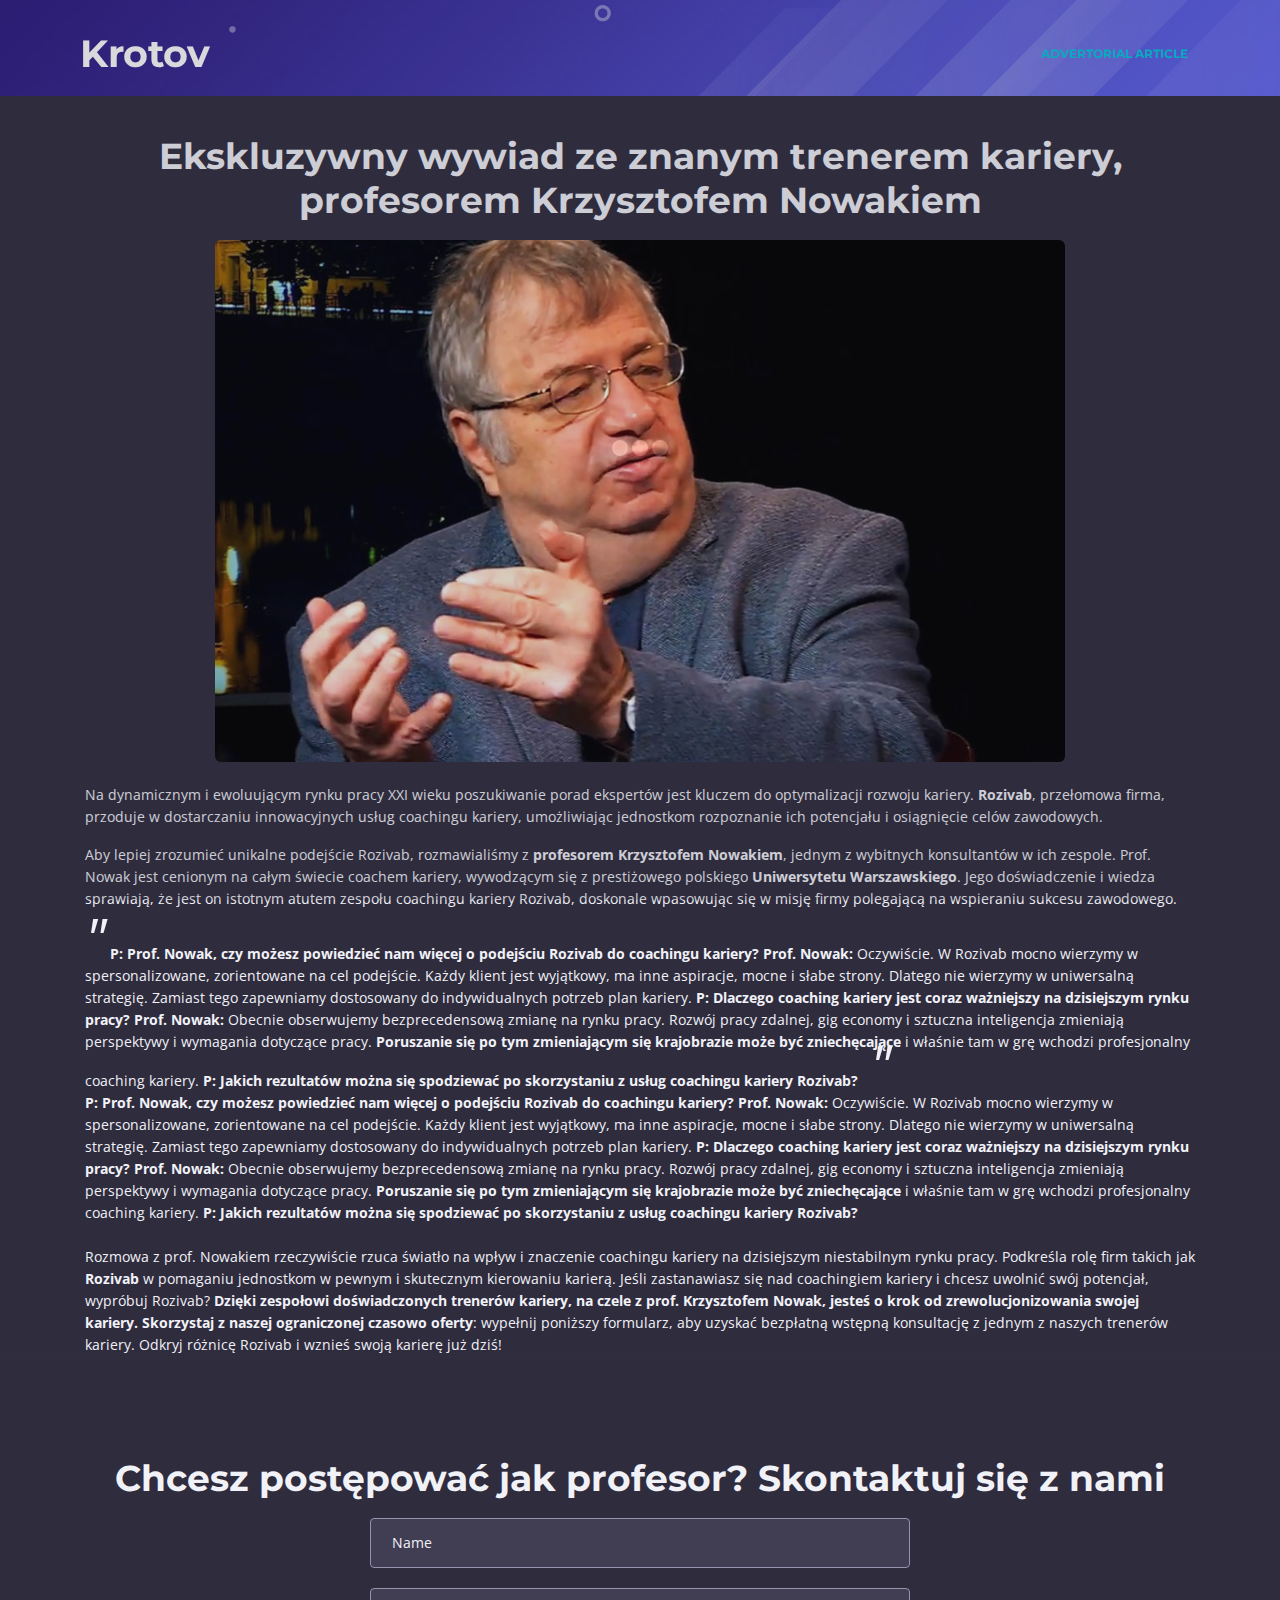
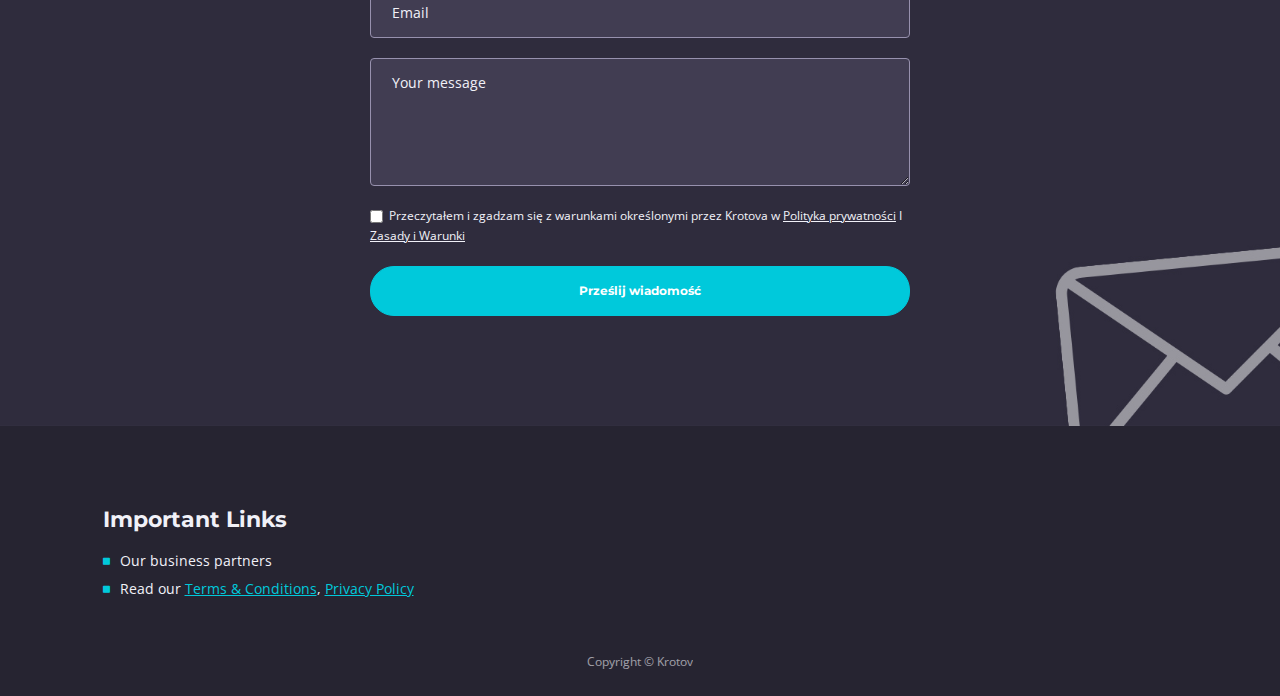
==== krotov/index.html @ e9b11d16 "Add files via upload" ====
<!DOCTYPE html>
<html lang="en">
<head>
    <meta charset="utf-8">
    <meta name="viewport" content="width=device-width, initial-scale=1, shrink-to-fit=no">
    
    <!-- SEO Meta Tags -->
    <meta name="description" content="Free mobile app HTML landing page template to help you build a great online presence for your app which will convert visitors into users">
    <meta name="author" content="Inovatik">

    <!-- OG Meta Tags to improve the way the post looks when you share the page on LinkedIn, Facebook, Google+ -->
	<meta property="og:site_name" content="" /> <!-- website name -->
	<meta property="og:site" content="" /> <!-- website link -->
	<meta property="og:title" content=""/> <!-- title shown in the actual shared post -->
	<meta property="og:description" content="" /> <!-- description shown in the actual shared post -->
	<meta property="og:image" content="" /> <!-- image link, make sure it's jpg -->
	<meta property="og:url" content="" /> <!-- where do you want your post to link to -->
	<meta property="og:type" content="article" />

    <!-- Website Title -->
    <title>Krotov</title>
    
    <!-- Styles -->
    <link href="https://fonts.googleapis.com/css?family=Montserrat:400,600,700" rel="stylesheet">
    <link href="https://fonts.googleapis.com/css?family=Open+Sans:400,400i,700,700i" rel="stylesheet">
    <link href="css/bootstrap.css" rel="stylesheet">
    <link href="css/fontawesome-all.css" rel="stylesheet">
    <link href="css/swiper.css" rel="stylesheet">
	<link href="css/magnific-popup.css" rel="stylesheet">
	<link href="css/styles.css" rel="stylesheet">
	
	<!-- Favicon  -->
    <link rel="icon" href="images/favicon.png">
</head>
<body data-spy="scroll" data-target=".fixed-top">
    
    <!-- Preloader -->
	<div class="spinner-wrapper">
        <div class="spinner">
            <div class="bounce1"></div>
            <div class="bounce2"></div>
            <div class="bounce3"></div>
        </div>
    </div>
    <!-- end of preloader -->
    

    <!-- Navbar -->
    <nav class="navbar navbar-expand-md navbar-dark navbar-custom fixed-top">
        <!-- Text Logo - Use this if you don't have a graphic logo -->
        <a class="navbar-brand logo-text page-scroll" href="index.html">Krotov</a> 

        <!-- Image Logo -->
       
        <!-- Mobile Menu Toggle Button -->
        <button class="navbar-toggler" type="button" data-toggle="collapse" data-target="#navbarsExampleDefault" aria-controls="navbarsExampleDefault" aria-expanded="false" aria-label="Toggle navigation">
            <span class="navbar-toggler-awesome fas fa-bars"></span>
            <span class="navbar-toggler-awesome fas fa-times"></span>
        </button>
        <!-- end of mobile menu toggle button -->

        <div class="collapse navbar-collapse" id="navbarsExampleDefault">
            <ul class="navbar-nav ml-auto">
                <li class="nav-item">
                    <a class="nav-link page-scroll" href="#header">ADVERTORIAL ARTICLE <span class="sr-only"></span></a>
                </li>
            </ul>
        </div>
    </nav> <!-- end of navbar -->
    <!-- end of navbar -->


    <!-- Header -->
    <header id="header" class="header">
        <div class="header-content">
             <!-- end of container -->
        </div> <!-- end of header-content -->
    </header> <!-- end of header -->



    <!-- Video -->
    <div id="preview" class="basic-1">
        <div class="container">
            <div class="row">
                <div class="col-lg-12">
                    <h2>Ekskluzywny wywiad ze znanym trenerem kariery, profesorem Krzysztofem Nowakiem</h2>
                    <div class="image-container">
                        <img class="img-fluid" src="images/2espanaenvivo-1024x628.jpg" alt="alternative">
                    </div>
                    <br>
                    <p>Na dynamicznym i ewoluującym rynku pracy XXI wieku poszukiwanie porad ekspertów jest kluczem do optymalizacji rozwoju kariery. <strong>Rozivab</strong>, przełomowa firma, przoduje w dostarczaniu innowacyjnych usług coachingu kariery, umożliwiając jednostkom rozpoznanie ich potencjału i osiągnięcie celów zawodowych.</p>

                    <p>Aby lepiej zrozumieć unikalne podejście Rozivab, rozmawialiśmy z <strong>profesorem Krzysztofem Nowakiem</strong>, jednym z wybitnych konsultantów w ich zespole. Prof. Nowak jest cenionym na całym świecie coachem kariery, wywodzącym się z prestiżowego polskiego <strong>Uniwersytetu Warszawskiego</strong>. Jego doświadczenie i wiedza sprawiają, że jest on istotnym atutem zespołu coachingu kariery Rozivab, doskonale wpasowując się w misję firmy polegającą na wspieraniu sukcesu zawodowego.</p>

                    <em style="font-size: 3.5rem;">"</em>

<strong>P: Prof. Nowak, czy możesz powiedzieć nam więcej o podejściu Rozivab do coachingu kariery?</strong>

<strong>Prof. Nowak:</strong> Oczywiście. W Rozivab mocno wierzymy w spersonalizowane, zorientowane na cel podejście. Każdy klient jest wyjątkowy, ma inne aspiracje, mocne i słabe strony. Dlatego nie wierzymy w uniwersalną strategię. Zamiast tego zapewniamy dostosowany do indywidualnych potrzeb plan kariery.

<strong>P: Dlaczego coaching kariery jest coraz ważniejszy na dzisiejszym rynku pracy?</strong>

<strong>Prof. Nowak:</strong> Obecnie obserwujemy bezprecedensową zmianę na rynku pracy. Rozwój pracy zdalnej, gig economy i sztuczna inteligencja zmieniają perspektywy i wymagania dotyczące pracy. <strong>Poruszanie się po tym zmieniającym się krajobrazie może być zniechęcające</strong> i właśnie tam w grę wchodzi profesjonalny coaching kariery.

<strong>P: Jakich rezultatów można się spodziewać po skorzystaniu z usług coachingu kariery Rozivab?</strong>

<strong> </strong>

<em style="font-size: 3.5rem;">"</em>
<br>

<strong>P: Prof. Nowak, czy możesz powiedzieć nam więcej o podejściu Rozivab do coachingu kariery?</strong>

<strong>Prof. Nowak:</strong> Oczywiście. W Rozivab mocno wierzymy w spersonalizowane, zorientowane na cel podejście. Każdy klient jest wyjątkowy, ma inne aspiracje, mocne i słabe strony. Dlatego nie wierzymy w uniwersalną strategię. Zamiast tego zapewniamy dostosowany do indywidualnych potrzeb plan kariery.

<strong>P: Dlaczego coaching kariery jest coraz ważniejszy na dzisiejszym rynku pracy?</strong>

<strong>Prof. Nowak:</strong> Obecnie obserwujemy bezprecedensową zmianę na rynku pracy. Rozwój pracy zdalnej, gig economy i sztuczna inteligencja zmieniają perspektywy i wymagania dotyczące pracy. <strong>Poruszanie się po tym zmieniającym się krajobrazie może być zniechęcające</strong> i właśnie tam w grę wchodzi profesjonalny coaching kariery.

<strong>P: Jakich rezultatów można się spodziewać po skorzystaniu z usług coachingu kariery Rozivab?</strong>

<strong> </strong><br>
<br>
Rozmowa z prof. Nowakiem rzeczywiście rzuca światło na wpływ i znaczenie coachingu kariery na dzisiejszym niestabilnym rynku pracy. Podkreśla rolę firm takich jak <strong>Rozivab</strong> w pomaganiu jednostkom w pewnym i skutecznym kierowaniu karierą.

Jeśli zastanawiasz się nad coachingiem kariery i chcesz uwolnić swój potencjał, wypróbuj Rozivab? <strong>Dzięki zespołowi doświadczonych trenerów kariery, na czele z prof. Krzysztofem Nowak, jesteś o krok od zrewolucjonizowania swojej kariery.</strong>

<strong>Skorzystaj z naszej ograniczonej czasowo oferty</strong>: wypełnij poniższy formularz, aby uzyskać bezpłatną wstępną konsultację z jednym z naszych trenerów kariery. Odkryj różnicę Rozivab i wznieś swoją karierę już dziś!
                </div> <!-- end of col -->
            </div> <!-- end of row -->
             <!-- end of row -->
        </div> <!-- end of container -->
    </div> <!-- end of basic-1 -->
    <!-- end of video -->




    <!-- Contact -->
    <div id="contact" class="form">
        <div class="container">
            <div class="row">
                <div class="col-lg-12">
                    <h2>Chcesz postępować jak profesor? Skontaktuj się z nami</h2>
                </div> <!-- end of col -->
            </div> <!-- end of row -->
            <div class="row">
                <div class="col-lg-6 offset-lg-3">
                    
                    <!-- Contact Form -->
                    <form id="contactForm" data-toggle="validator" data-focus="false">
                        <div class="form-group">
                            <input type="text" class="form-control-input" id="cname" required>
                            <label class="label-control" for="cname">Name</label>
                            <div class="help-block with-errors"></div>
                        </div>
                        <div class="form-group">
                            <input type="email" class="form-control-input" id="cemail" required>
                            <label class="label-control" for="cemail">Email</label>
                            <div class="help-block with-errors"></div>
                        </div>
                        <div class="form-group">
                            <textarea class="form-control-textarea" id="cmessage" required></textarea>
                            <label class="label-control" for="cmessage">Your message</label>
                            <div class="help-block with-errors"></div>
                        </div>
                        <div class="form-group checkbox">
                            <input type="checkbox" id="cterms" value="Agreed-to-Terms" required>Przeczytałem i zgadzam się z warunkami określonymi przez Krotova w <a href="privacy-policy.html">Polityka prywatności</a> I <a href="terms-conditions.html">Zasady i Warunki</a> 
                            <div class="help-block with-errors"></div>
                        </div>
                        <div class="form-group">
                            <button type="submit" class="form-control-submit-button">Prześlij wiadomość</button>
                        </div>
                        <div class="form-message">
                            <div id="cmsgSubmit" class="h3 text-center hidden"></div>
                        </div>
                    </form>
                    <!-- end of contact form -->

                </div> <!-- end of col -->
            </div> <!-- end of row -->
        </div> <!-- end of container -->
    </div> <!-- end of form -->
    <!-- end of contact -->


    <!-- Footer -->
    <div class="footer">
        <div class="container">
            <div class="row">
         <!-- end of col -->
                <div class="col-md-4">
                    <div class="footer-col middle">
                        <h4>Important Links</h4>
                        <ul class="list-unstyled li-space-lg">
                            <li class="media">
                                <i class="fas fa-square"></i>
                                <div class="media-body">Our business partners <a class="turquoise" href="#your-link">
                                </a></div>
                            </li>
                            <li class="media">
                                <i class="fas fa-square"></i>
                                <div class="media-body">Read our <a class="turquoise" href="terms-conditions.html">Terms & Conditions</a>, <a class="turquoise" href="privacy-policy.html">Privacy Policy</a></div>
                            </li>
                        </ul>
                    </div>
                </div> <!-- end of col -->
         <!-- end of col -->
            </div> <!-- end of row -->
        </div> <!-- end of container -->
    </div> <!-- end of footer -->  
    <!-- end of footer -->


    <!-- Copyright -->
    <div class="copyright">
        <div class="container">
            <div class="row">
                <div class="col-lg-12">
                    <p class="p-small">Copyright © Krotov</p>
                </div> <!-- end of col -->
            </div> <!-- enf of row -->
        </div> <!-- end of container -->
    </div> <!-- end of copyright --> 
    <!-- end of copyright -->
    
    	
    <!-- Scripts -->
    <script src="js/jquery.min.js"></script> <!-- jQuery for Bootstrap's JavaScript plugins -->
    <script src="js/popper.min.js"></script> <!-- Popper tooltip library for Bootstrap -->
    <script src="js/bootstrap.min.js"></script> <!-- Bootstrap framework -->
    <script src="js/jquery.easing.min.js"></script> <!-- jQuery Easing for smooth scrolling between anchors -->
    <script src="js/swiper.min.js"></script> <!-- Swiper for image and text sliders -->
    <script src="js/jquery.magnific-popup.js"></script> <!-- Magnific Popup for lightboxes -->
    <script src="js/morphext.min.js"></script> <!-- Morphtext rotating text in the header -->
    <script src="js/validator.min.js"></script> <!-- Validator.js - Bootstrap plugin that validates forms -->
    <script src="js/scripts.js"></script> <!-- Custom scripts -->
</body>
</html>
---- krotov/css/styles.css ----
/* Template: Juno - Multipurpose Landing Page Pack
   Author: InovatikThemes
   Created: Mar 2019
   Description: Master CSS file
*/

/*****************************************
Table Of Contents:

01. General Styles
02. Preloader
03. Navigation
04. Header
05. Features
******************************************/

/*****************************************
Colors:

- Text, navbar links - white #f1f1f8
- Buttons, bullets, icons - turquoise #00c9db
- Navbar - navy #4633af
- Backgrounds - dark denim #262431
- Backgrounds - denim #2f2c3d
******************************************/


/******************************/
/*     01. General Styles     */
/******************************/
body,
html {
    width: 100%;
	height: 100%;
}

body, p {
	color: #f1f1f8; 
	font: 400 0.875rem/1.375rem "Open Sans", sans-serif;
}

.p-large {
	color: #f1f1f8;
	font: 400 1rem/1.5rem "Open Sans", sans-serif;
}

.p-small {
	color: #f1f1f8;
	font: 400 0.75rem/1.25rem "Open Sans", sans-serif;
}

.p-heading {
	margin-bottom: 3.75rem;
	text-align: center;
}

.li-space-lg li {
	margin-bottom: 0.375rem;
}

.indent {
	padding-left: 1.25rem;
}

h1 {
	color: #f1f1f8;
	font: 700 2.5rem/2.875rem "Montserrat", sans-serif;
}

h2 {
	color: #f1f1f8;
	font: 700 2.25rem/2.75rem "Montserrat", sans-serif;
}

h3 {
	color: #f1f1f8;
	font: 700 1.75rem/2.125rem "Montserrat", sans-serif;
}

h4 {
	color: #f1f1f8;
	font: 700 1.375rem/1.75rem "Montserrat", sans-serif;
}

h5 {
	color: #f1f1f8;
	font: 700 1.125rem/1.625rem "Montserrat", sans-serif;
}

h6 {
	color: #f1f1f8;
	font: 700 1rem/1.5rem "Montserrat", sans-serif;
}

a {
	color: #f1f1f8;
	text-decoration: underline;
}

a:hover {
	color: #f1f1f8;
	text-decoration: underline;
}

a.turquoise {
	color: #00c9db;
}

a.white {
	color: #fff;
}

.testimonial-text {
	font: italic 400 1rem/1.5rem "Open Sans", sans-serif;
}

.testimonial-author {
	font: 700 1rem/1.5rem "Montserrat", sans-serif;
}

.btn-solid-reg {
	display: inline-block;
	padding: 1.1875rem 2.125rem 1.1875rem 2.125rem;
	border: 0.125rem solid #00c9db;
	border-radius: 2rem;
	background-color: #00c9db;
	color: #fff;
	font: 700 0.75rem/0 "Montserrat", sans-serif;
	text-decoration: none;
	transition: all 0.2s;
}

.btn-solid-reg:hover {
	background-color: transparent;
	color: #00c9db;
	text-decoration: none;
}

.btn-solid-lg {
	display: inline-block;
	padding: 1.375rem 2.625rem 1.375rem 2.625rem;
	border: 0.125rem solid #00c9db;
	border-radius: 2rem;
	background-color: #00c9db;
	color: #fff;
	font: 700 0.75rem/0 "Montserrat", sans-serif;
	text-decoration: none;
	transition: all 0.2s;
}

.btn-solid-lg:hover {
	background-color: transparent;
	color: #00c9db;
	text-decoration: none;
}

.btn-solid-lg .fab {
	margin-right: 0.5rem;
	font-size: 1.25rem;
	line-height: 0;
	vertical-align: top;
}

.btn-solid-lg .fab.fa-google-play {
	font-size: 1rem;
}

.btn-outline-reg {
	display: inline-block;
	padding: 1.1875rem 2.125rem 1.1875rem 2.125rem;
	border: 0.125rem solid #00c9db;
	border-radius: 2rem;
	background-color: transparent;
	color: #00c9db;
	font: 700 0.75rem/0 "Montserrat", sans-serif;
	text-decoration: none;
	transition: all 0.2s;
}

.btn-outline-reg:hover {
	background-color: #00c9db;
	color: #fff;
	text-decoration: none;
}

.btn-outline-lg {
	display: inline-block;
	padding: 1.375rem 2.625rem 1.375rem 2.625rem;
	border: 0.125rem solid #00c9db;
	border-radius: 2rem;
	background-color: transparent;
	color: #00c9db;
	font: 700 0.75rem/0 "Montserrat", sans-serif;
	text-decoration: none;
	transition: all 0.2s;
}

.btn-outline-lg:hover {
	background-color: #00c9db;
	color: #fff;
	text-decoration: none;
}

.btn-outline-sm {
	display: inline-block;
	padding: 1rem 1.625rem 0.875rem 1.625rem;
	border: 0.125rem solid #00c9db;
	border-radius: 2rem;
	background-color: transparent;
	color: #00c9db;
	font: 700 0.625rem/0 "Montserrat", sans-serif;
	text-decoration: none;
	transition: all 0.2s;
}

.btn-outline-sm:hover {
	background-color: #00c9db;
	color: #fff;
	text-decoration: none;
}

.form-group {
	position: relative;
	margin-bottom: 1.25rem;
}

.form-group.has-error.has-danger {
	margin-bottom: 0.625rem;
}

.form-group.has-error.has-danger .help-block.with-errors ul {
	margin-top: 0.375rem;
}

.label-control {
	position: absolute;
	top: 0.87rem;
	left: 1.375rem;
	color: #f1f1f8;
	opacity: 1;
	font: 400 0.875rem/1.375rem "Open Sans", sans-serif;
	cursor: text;
	transition: all 0.2s ease;
}

/* IE10+ hack to solve lower label text position compared to the rest of the browsers */
@media screen and (-ms-high-contrast: active), screen and (-ms-high-contrast: none) {  
	.label-control {
		top: 0.9375rem;
	}
}

.form-control-input:focus + .label-control,
.form-control-input.notEmpty + .label-control,
.form-control-textarea:focus + .label-control,
.form-control-textarea.notEmpty + .label-control {
	top: 0.125rem;
	opacity: 1;
	font-size: 0.75rem;
	font-weight: 700;
}

.form-control-input,
.form-control-select {
	display: block; /* needed for proper display of the label in Firefox, IE, Edge */
	width: 100%;
	padding-top: 1.0625rem;
	padding-bottom: 0.0625rem;
	padding-left: 1.3125rem;
	border: 1px solid #9791ae;
	border-radius: 0.25rem;
	background-color: #413d52;
	color: #f1f1f8;
	font: 400 0.875rem/1.875rem "Open Sans", sans-serif;
	transition: all 0.2s;
	-webkit-appearance: none; /* removes inner shadow on form inputs on ios safari */
}

.form-control-select {
	padding-top: 0.5rem;
	padding-bottom: 0.5rem;
	height: 3rem;
}

/* IE10+ hack to solve lower label text position compared to the rest of the browsers */
@media screen and (-ms-high-contrast: active), screen and (-ms-high-contrast: none) {  
	.form-control-input {
		padding-top: 1.25rem;
		padding-bottom: 0.75rem;
		line-height: 1.75rem;
	}

	.form-control-select {
		padding-top: 0.875rem;
		padding-bottom: 0.75rem;
		height: 3.125rem;
		line-height: 2.125rem;
	}
}

select {
    /* you should keep these first rules in place to maintain cross-browser behavior */
    -webkit-appearance: none;
	-moz-appearance: none;
	-ms-appearance: none;
    -o-appearance: none;
    appearance: none;
    background-image: url('../images/down-arrow.png');
    background-position: 96% 50%;
    background-repeat: no-repeat;
    outline: none;
}

select::-ms-expand {
    display: none; /* removes the ugly default down arrow on select form field in IE11 */
}

.form-control-textarea {
	display: block; /* used to eliminate a bottom gap difference between Chrome and IE/FF */
	width: 100%;
	height: 8rem; /* used instead of html rows to normalize height between Chrome and IE/FF */
	padding-top: 1.25rem;
	padding-left: 1.3125rem;
	border: 1px solid #9791ae;
	border-radius: 0.25rem;
	background-color: #413d52;
	color: #f1f1f8;
	font: 400 0.875rem/1.75rem "Open Sans", sans-serif;
	transition: all 0.2s;
}

.form-control-input:focus,
.form-control-select:focus,
.form-control-textarea:focus {
	border: 1px solid #f1f1f8;
	outline: none; /* Removes blue border on focus */
}

.form-control-input:hover,
.form-control-select:hover,
.form-control-textarea:hover {
	border: 1px solid #f1f1f8;
}

.checkbox {
	font: 400 0.75rem/1.25rem "Open Sans", sans-serif;
}

input[type='checkbox'] {
	vertical-align: -15%;
	margin-right: 0.375rem;
}

/* IE10+ hack to raise checkbox field position compared to the rest of the browsers */
@media screen and (-ms-high-contrast: active), screen and (-ms-high-contrast: none) {  
	input[type='checkbox'] {
		vertical-align: -9%;
	}
}

.form-control-submit-button {
	display: inline-block;
	width: 100%;
	height: 3.125rem;
	border: 1px solid #00c9db;
	border-radius: 1.5rem;
	background-color: #00c9db;
	color: #fff;
	font: 700 0.75rem/1.75rem "Montserrat", sans-serif;
	cursor: pointer;
	transition: all 0.2s;
}

.form-control-submit-button:hover {
	background-color: transparent;
	color: #00c9db;
}

/* Form Success And Error Message Formatting */
#cmsgSubmit.h3.text-center.tada.animated,
#pmsgSubmit.h3.text-center.tada.animated,
#cmsgSubmit.h3.text-center,
#pmsgSubmit.h3.text-center {
	display: block;
	margin-bottom: 0;
	color: #f1f1f8;
	font: 400 1.125rem/1rem "Open Sans", sans-serif;
}

.help-block.with-errors .list-unstyled {
	color: #f1f1f8;
	font-size: 0.75rem;
	line-height: 1.125rem;
	text-align: left;
}

.help-block.with-errors ul {
	margin-bottom: 0;
}
/* end of form success and error message formatting */

/* Form Success And Error Message Animation - Animate.css */
@-webkit-keyframes tada {
	from {
		-webkit-transform: scale3d(1, 1, 1);
		-ms-transform: scale3d(1, 1, 1);
		transform: scale3d(1, 1, 1);
	}
	10%, 20% {
		-webkit-transform: scale3d(.9, .9, .9) rotate3d(0, 0, 1, -3deg);
		-ms-transform: scale3d(.9, .9, .9) rotate3d(0, 0, 1, -3deg);
		transform: scale3d(.9, .9, .9) rotate3d(0, 0, 1, -3deg);
	}
	30%, 50%, 70%, 90% {
		-webkit-transform: scale3d(1.1, 1.1, 1.1) rotate3d(0, 0, 1, 3deg);
		-ms-transform: scale3d(1.1, 1.1, 1.1) rotate3d(0, 0, 1, 3deg);
		transform: scale3d(1.1, 1.1, 1.1) rotate3d(0, 0, 1, 3deg);
	}
	40%, 60%, 80% {
		-webkit-transform: scale3d(1.1, 1.1, 1.1) rotate3d(0, 0, 1, -3deg);
		-ms-transform: scale3d(1.1, 1.1, 1.1) rotate3d(0, 0, 1, -3deg);
		transform: scale3d(1.1, 1.1, 1.1) rotate3d(0, 0, 1, -3deg);
	}
	to {
		-webkit-transform: scale3d(1, 1, 1);
		-ms-transform: scale3d(1, 1, 1);
		transform: scale3d(1, 1, 1);
	}
}

@keyframes tada {
	from {
		-webkit-transform: scale3d(1, 1, 1);
		-ms-transform: scale3d(1, 1, 1);
		transform: scale3d(1, 1, 1);
	}
	10%, 20% {
		-webkit-transform: scale3d(.9, .9, .9) rotate3d(0, 0, 1, -3deg);
		-ms-transform: scale3d(.9, .9, .9) rotate3d(0, 0, 1, -3deg);
		transform: scale3d(.9, .9, .9) rotate3d(0, 0, 1, -3deg);
	}
	30%, 50%, 70%, 90% {
		-webkit-transform: scale3d(1.1, 1.1, 1.1) rotate3d(0, 0, 1, 3deg);
		-ms-transform: scale3d(1.1, 1.1, 1.1) rotate3d(0, 0, 1, 3deg);
		transform: scale3d(1.1, 1.1, 1.1) rotate3d(0, 0, 1, 3deg);
	}
	40%, 60%, 80% {
		-webkit-transform: scale3d(1.1, 1.1, 1.1) rotate3d(0, 0, 1, -3deg);
		-ms-transform: scale3d(1.1, 1.1, 1.1) rotate3d(0, 0, 1, -3deg);
		transform: scale3d(1.1, 1.1, 1.1) rotate3d(0, 0, 1, -3deg);
	}
	to {
		-webkit-transform: scale3d(1, 1, 1);
		-ms-transform: scale3d(1, 1, 1);
		transform: scale3d(1, 1, 1);
	}
}

.tada {
	-webkit-animation-name: tada;
	animation-name: tada;
}

.animated {
	-webkit-animation-duration: 1s;
	animation-duration: 1s;
	-webkit-animation-fill-mode: both;
	animation-fill-mode: both;
}
/* end of form success and error message animation - Animate.css */

/* Fade-move Animation For Lightbox - Magnific Popup */
/* at start */
.my-mfp-slide-bottom .zoom-anim-dialog {
	opacity: 0;
	transition: all 0.2s ease-out;
	-webkit-transform: translateY(-1.25rem) perspective(37.5rem) rotateX(10deg);
	-ms-transform: translateY(-1.25rem) perspective(37.5rem) rotateX(10deg);
	transform: translateY(-1.25rem) perspective(37.5rem) rotateX(10deg);
}

/* animate in */
.my-mfp-slide-bottom.mfp-ready .zoom-anim-dialog {
	opacity: 1;
	-webkit-transform: translateY(0) perspective(37.5rem) rotateX(0); 
	-ms-transform: translateY(0) perspective(37.5rem) rotateX(0); 
	transform: translateY(0) perspective(37.5rem) rotateX(0); 
}

/* animate out */
.my-mfp-slide-bottom.mfp-removing .zoom-anim-dialog {
	opacity: 0;
	-webkit-transform: translateY(-0.625rem) perspective(37.5rem) rotateX(10deg); 
	-ms-transform: translateY(-0.625rem) perspective(37.5rem) rotateX(10deg); 
	transform: translateY(-0.625rem) perspective(37.5rem) rotateX(10deg); 
}

/* dark overlay, start state */
.my-mfp-slide-bottom.mfp-bg {
	opacity: 0;
	transition: opacity 0.2s ease-out;
}

/* animate in */
.my-mfp-slide-bottom.mfp-ready.mfp-bg {
	opacity: 0.8;
}
/* animate out */
.my-mfp-slide-bottom.mfp-removing.mfp-bg {
	opacity: 0;
}
/* end of fade-move animation for lightbox - magnific popup */

/* Fade Animation For Image Slider - Magnific Popup */
@-webkit-keyframes fadeIn {
	from {
		opacity: 0;
	}
	to {
		opacity: 1;
	}
}

@keyframes fadeIn {
	from {
		opacity: 0;
	}
	to {
		opacity: 1;
	}
}

.fadeIn {
	-webkit-animation: fadeIn 0.6s;
	animation: fadeIn 0.6s;
}

@-webkit-keyframes fadeOut {
	from {
		opacity: 1;
	}
	to {
		opacity: 0;
	}
}

@keyframes fadeOut {
	from {
		opacity: 1;
	}
	to {
		opacity: 0;
	}
}

.fadeOut {
	-webkit-animation: fadeOut 0.8s;
	animation: fadeOut 0.8s;
}
/* end of fade animation for image slider - magnific popup */


/*************************/
/*     02. Preloader     */
/*************************/
.spinner-wrapper {
	position: fixed;
	z-index: 999999;
	top: 0;
	right: 0;
	bottom: 0;
	left: 0;
	background: #2f2c3d;
}

.spinner {
	position: absolute;
	top: 50%; /* centers the loading animation vertically one the screen */
	left: 50%; /* centers the loading animation horizontally one the screen */
	width: 3.75rem;
	height: 1.25rem;
	margin: -0.625rem 0 0 -1.875rem; /* is width and height divided by two */ 
	text-align: center;
}

.spinner > div {
	display: inline-block;
	width: 1rem;
	height: 1rem;
	border-radius: 100%;
	background-color: #fff;
	-webkit-animation: sk-bouncedelay 1.4s infinite ease-in-out both;
	animation: sk-bouncedelay 1.4s infinite ease-in-out both;
}

.spinner .bounce1 {
	-webkit-animation-delay: -0.32s;
	animation-delay: -0.32s;
}

.spinner .bounce2 {
	-webkit-animation-delay: -0.16s;
	animation-delay: -0.16s;
}

@-webkit-keyframes sk-bouncedelay {
	0%, 80%, 100% { -webkit-transform: scale(0); }
	40% { -webkit-transform: scale(1.0); }
}

@keyframes sk-bouncedelay {
	0%, 80%, 100% { 
		-webkit-transform: scale(0);
		-ms-transform: scale(0);
		transform: scale(0);
	} 40% { 
		-webkit-transform: scale(1.0);
		-ms-transform: scale(1.0);
		transform: scale(1.0);
	}
}


/**************************/
/*     03. Navigation     */
/**************************/
.navbar-custom {
	background-color: #4633af;
	box-shadow: 0 0.0625rem 0.375rem 0 rgba(0, 0, 0, 0.1);
	font: 700 0.75rem/2rem "Montserrat", sans-serif;
	transition: all 0.2s;
}

.navbar-custom .navbar-brand.logo-image img {
    width: 113px;
	height: 34px;
	margin-bottom: 1px;
	-webkit-backface-visibility: hidden;
}

.navbar-custom .navbar-brand.logo-text {
	font: 700 2.375rem/1.5rem "Montserrat", sans-serif;
	color: #fff;
	letter-spacing: -0.5px;
	text-decoration: none;
}

.navbar-custom .navbar-nav {
	margin-top: 0.75rem;
}

.navbar-custom .nav-item .nav-link {
	padding: 0 0.75rem 0 0.75rem;
	color: #fff;
	text-decoration: none;
	transition: all 0.2s ease;
}

.navbar-custom .nav-item .nav-link:hover,
.navbar-custom .nav-item .nav-link.active {
	color: #00c9db;
}

/* Dropdown Menu */
.navbar-custom .dropdown:hover > .dropdown-menu {
	display: block; /* this makes the dropdown menu stay open while hovering it */
	min-width: auto;
	animation: fadeDropdown 0.2s; /* required for the fade animation */
}

@keyframes fadeDropdown {
    0% {
        opacity: 0;
    }

    100% {
        opacity: 1;
    }
}

.navbar-custom .dropdown-toggle:focus { /* removes dropdown outline on focus  */
	outline: 0;
}

.navbar-custom .dropdown-menu {
	margin-top: 0;
	border: none;
	border-radius: 0.25rem;
	background-color: #4633af;
}

.navbar-custom .dropdown-item {
	color: #fff;
	text-decoration: none;
}

.navbar-custom .dropdown-item:hover {
	background-color: #4633af;
}

.navbar-custom .dropdown-item .item-text {
	font: 700 0.75rem/1.5rem "Montserrat", sans-serif;
}

.navbar-custom .dropdown-item:hover .item-text {
	color: #00c9db;
}

.navbar-custom .dropdown-items-divide-hr {
	width: 100%;
	height: 1px;
	margin: 0.25rem auto 0.25rem auto;
	border: none;
	background-color: #b5bcc4;
	opacity: 0.2;
}
/* end of dropdown menu */

.navbar-custom .social-icons {
	display: none;
}

.navbar-custom .navbar-toggler {
	border: none;
	color: #fff;
	font-size: 2rem;
}

.navbar-custom button[aria-expanded='false'] .navbar-toggler-awesome.fas.fa-times{
	display: none;
}

.navbar-custom button[aria-expanded='false'] .navbar-toggler-awesome.fas.fa-bars{
	display: inline-block;
}

.navbar-custom button[aria-expanded='true'] .navbar-toggler-awesome.fas.fa-bars{
	display: none;
}

.navbar-custom button[aria-expanded='true'] .navbar-toggler-awesome.fas.fa-times{
	display: inline-block;
	margin-right: 0.125rem;
}


/*********************/
/*    04. Header     */
/*********************/
.header {
	background: linear-gradient(to bottom right, rgba(72, 72, 212, 0), rgba(241, 104, 104, 0)), url('../images/header-background.jpg') center center no-repeat;
	background-size: cover;
}

.header .header-content {
	padding-top: 0rem;
	padding-bottom: 6rem;
	text-align: center;
}

.header .text-container {
	margin-bottom: 3rem;
}

.header h1 {
	margin-bottom: 1rem;
}

.header #js-rotating {
	color: #40e0ee;
}

.header .p-large {
	margin-bottom: 2rem;
}

.header .btn-solid-lg {
	margin-right: 0.5rem;
	margin-bottom: 1.25rem;
}


/****************************/
/*     05. Testimonials     */
/****************************/
.slider-1 {
	padding-top: 6.875rem;
	padding-bottom: 6.375rem;
	background-color: #262431;
}

.slider-1 .slider-container {
	position: relative;
}

.slider-1 .swiper-container {
	position: static;
	width: 90%;
	text-align: center;
}

.slider-1 .swiper-button-prev:focus,
.slider-1 .swiper-button-next:focus {
	/* even if you can't see it chrome you can see it on mobile device */
	outline: none;
}

.slider-1 .swiper-button-prev {
	left: -0.5rem;
	background-image: url("data:image/svg+xml;charset=utf-8,%3Csvg%20xmlns%3D'http%3A%2F%2Fwww.w3.org%2F2000%2Fsvg'%20viewBox%3D'0%200%2028%2044'%3E%3Cpath%20d%3D'M0%2C22L22%2C0l2.1%2C2.1L4.2%2C22l19.9%2C19.9L22%2C44L0%2C22L0%2C22L0%2C22z'%20fill%3D'%23f1f1f8'%2F%3E%3C%2Fsvg%3E");
	background-size: 1.125rem 1.75rem;
}

.slider-1 .swiper-button-next {
	right: -0.5rem;
	background-image: url("data:image/svg+xml;charset=utf-8,%3Csvg%20xmlns%3D'http%3A%2F%2Fwww.w3.org%2F2000%2Fsvg'%20viewBox%3D'0%200%2028%2044'%3E%3Cpath%20d%3D'M27%2C22L27%2C22L5%2C44l-2.1-2.1L22.8%2C22L2.9%2C2.1L5%2C0L27%2C22L27%2C22z'%20fill%3D'%23f1f1f8'%2F%3E%3C%2Fsvg%3E");
	background-size: 1.125rem 1.75rem;
}

.slider-1 .card {
	position: relative;
	border: none;
	background-color: transparent;
}

.slider-1 .card-image {
	width: 6rem;
	height: 6rem;
	margin-right: auto;
	margin-bottom: 0.25rem;
	margin-left: auto;
	border-radius: 50%;
}

.slider-1 .card-body {
	padding-bottom: 0;
}

.slider-1 .testimonial-author {
	margin-bottom: 0;
}


/************************/
/*     05. Features     */
/************************/
.tabs {
	padding-top: 6.5rem;
	padding-bottom: 4.25rem;
	background-color: #2f2c3d;
}

.tabs h2 {
	margin-bottom: 1.125rem;
	text-align: center;
}

.tabs .p-heading {
	margin-bottom: 3.125rem;
}

.tabs .nav-tabs {
	margin-right: auto;
	margin-bottom: 2.5rem;
	margin-left: auto;
	justify-content: center;
	border-bottom: none;
}

.tabs .nav-link {
	margin-bottom: 1rem;
	padding: 0.5rem 1.375rem 0.25rem 1.375rem;
	border: none;
	border-bottom: 0.1875rem solid #f1f1f8;
	border-radius: 0;
	color: #f1f1f8;
	font: 700 1rem/1.75rem "Montserrat", sans-serif;
	text-decoration: none;
	transition: all 0.2s ease;
}

.tabs .nav-link.active,
.tabs .nav-link:hover {
	border-bottom: 0.1875rem solid #00c9db;
	background-color: transparent;
	color: #00c9db;
}

.tabs .nav-link .fas {
	margin-right: 0.375rem;
	font-size: 1rem;
}

.tabs .tab-content {
	width: 100%; /* for proper display in IE11 */
}

.tabs .card {
	border: none;
	background: transparent;
}

.tabs .card-body {
	padding: 1rem 0 1.25rem 0;
}

.tabs .card-title {
	margin-bottom: 0.5rem;
}

.tabs .card .card-icon {
	display: inline-block;
	width: 3.5rem;
	height: 3.5rem;
	border-radius: 50%;
	background-color: #00c9db;
	text-align: center;
	vertical-align: top;
}

.tabs .card .card-icon .fas,
.tabs .card .card-icon .far {
	color: #fff;
	font-size: 1.75rem;
	line-height: 3.5rem;
}

.tabs #tab-1 .card.left-pane .text-wrapper {
	display: inline-block;
	width: 75%;
}

.tabs #tab-1 .card.left-pane .card-icon {
	float: left;
	margin-right: 1rem;
}

.tabs #tab-1 img {
	display: block;
	margin: 2rem auto 3rem auto;
}

.tabs #tab-1 .card.right-pane .text-wrapper {
	display: inline-block;
	width: 75%;
}

.tabs #tab-1 .card.right-pane .card-icon {
	margin-right: 1rem;
}

.tabs #tab-2 img {
	display: block;
	margin: 0 auto 2rem auto;
}

.tabs #tab-2 .text-area {
	margin-top: 1.5rem;
}

.tabs #tab-2 h3 {
	margin-bottom: 0.75rem;
}

.tabs #tab-2 .icon-cards-area {
	margin-top: 2.5rem;
}

.tabs #tab-2 .icon-cards-area .card {
	width: 100%; /* for proper display in IE11 */
}

.tabs #tab-3 .icon-cards-area .card {
	width: 100%; /* for proper display in IE11 */
}

.tabs #tab-3 .text-area {
	margin-top: 0.75rem;
	margin-bottom: 4rem;
}

.tabs #tab-3 h3 {
	margin-bottom: 0.75rem;
}

.tabs #tab-3 img {
	margin: 0 auto 3rem auto;
}


/*********************/
/*     07. Video     */
/*********************/
.basic-1 {
	padding-top: 2.4rem;
	background-color: #2F2C3D;
	background-size: cover; 
}

.basic-1 h2 {
	margin-bottom: 1.125rem;
	text-align: center;
}

.basic-1 .p-heading {
	margin-bottom: 4rem;
	text-align: center;
}

.basic-1 .image-container img {
	border-radius: 0.375rem;
}

.basic-1 .video-wrapper {
	position: relative;
}

/* Video Play Button */
.basic-1 .video-play-button {
	position: absolute;
	z-index: 10;
	top: 50%;
	left: 50%;
	display: block;
	box-sizing: content-box;
	width: 2rem;
	height: 2.75rem;
	padding: 1.125rem 1.25rem 1.125rem 1.75rem;
	border-radius: 50%;
	-webkit-transform: translateX(-50%) translateY(-50%);
	-ms-transform: translateX(-50%) translateY(-50%);
	transform: translateX(-50%) translateY(-50%);
}
  
.basic-1 .video-play-button:before {
	content: "";
	position: absolute;
	z-index: 0;
	top: 50%;
	left: 50%;
	display: block;
	width: 4.75rem;
	height: 4.75rem;
	border-radius: 50%;
	background: #4eaaff;
	animation: pulse-border 1500ms ease-out infinite;
	-webkit-transform: translateX(-50%) translateY(-50%);
	-ms-transform: translateX(-50%) translateY(-50%);
	transform: translateX(-50%) translateY(-50%);
}
  
.basic-1 .video-play-button:after {
	content: "";
	position: absolute;
	z-index: 1;
	top: 50%;
	left: 50%;
	display: block;
	width: 4.375rem;
	height: 4.375rem;
	border-radius: 50%;
	background: #4eaaff;
	transition: all 200ms;
	-webkit-transform: translateX(-50%) translateY(-50%);
	-ms-transform: translateX(-50%) translateY(-50%);
	transform: translateX(-50%) translateY(-50%);
}
  
.basic-1 .video-play-button span {
	position: relative;
	display: block;
	z-index: 3;
	top: 0.375rem;
	left: 0.25rem;
	width: 0;
	height: 0;
	border-left: 1.625rem solid #fff;
	border-top: 1rem solid transparent;
	border-bottom: 1rem solid transparent;
}
  
@keyframes pulse-border {
	0% {
		transform: translateX(-50%) translateY(-50%) translateZ(0) scale(1);
		opacity: 1;
	}
	100% {
		transform: translateX(-50%) translateY(-50%) translateZ(0) scale(1.5);
		opacity: 0;
	}
}
/* end of video play button */  


/*************************/
/*     09. Details 1     */
/*************************/
.basic-2 {
	padding-top: 8rem;
	padding-bottom: 3.5rem;
	background-color: #262431;
}

.basic-2 img {
	margin-bottom: 3.5rem;
}

.basic-2 h3 {
	margin-bottom: 1.125rem;
}

.basic-2 .btn-solid-reg {
	margin-top: 0.5rem;
}


/*************************/
/*     10. Details 2     */
/*************************/
.basic-3 {
	padding-top: 3.5rem;
	padding-bottom: 7.25rem;
	background-color: #262431;
}

.basic-3 .text-container {
	margin-bottom: 3.5rem;
}

.basic-3 h3 {
	margin-bottom: 1.125rem;
}

.basic-3 .btn-solid-reg {
	margin-top: 0.5rem;
}


/**********************************/
/*     11. Details Lightboxes     */
/**********************************/
.lightbox-basic {
	position: relative;
	max-width: 46.875rem;
	margin: 2.5rem auto;
	padding: 3rem 1rem;
	border-radius: 0.25rem;
	background-color: #2f2c3d;
	text-align: left;
}

.lightbox-basic img {
	display: block;
	margin-right: auto;
	margin-bottom: 3rem;
	margin-left: auto;
}

.lightbox-basic h3 {
	margin-bottom: 0.625rem;
}

.lightbox-basic hr {
	width: 3.75rem;
	height: 0.125rem;
	margin-top: 0.125rem;
	margin-bottom: 1.125rem;
	margin-left: 0;
	border: 0;
	background-color: #00c9db;
	text-align: left;
}

.lightbox-basic h4 {
	margin-top: 1.75rem;
	margin-bottom: 0.75rem;
}

.lightbox-basic table {
	margin-top: 1rem;
	margin-bottom: 1.5rem;
}

.lightbox-basic table tr {
	line-height: 1.75em;
}

.lightbox-basic table .icon-cell {
	width: 2rem;
	padding-right: 0.25rem;
	color: #00c9db;
	text-align: center;
}

.lightbox-basic a.mfp-close.as-button {
	position: relative;
	width: auto;
	height: auto;
	margin-left: 0.375rem;
	color: #00c9db;
	opacity: 1;
}

.lightbox-basic a.mfp-close.as-button:hover {
	color: #f1f1f8;
}

.lightbox-basic button.mfp-close.x-button {
	position: absolute;
	top: -0.375rem;
	right: -0.375rem;
	width: 2.75rem;
	height: 2.75rem;
	color: #f1f1f8;
}


/***************************/
/*     12. Screenshots     */
/***************************/
.slider-2 {
	padding-top: 6.875rem;
	padding-bottom: 6.875rem;
	background-color: #2f2c3d;
}

.slider-2 .slider-container {
	position: relative;
}

.slider-2 .swiper-container {
	position: static;
	width: 90%;
	text-align: center;
}

.slider-2 .swiper-button-prev,
.slider-2 .swiper-button-next {
	top: 50%;
	width: 1.125rem;
}

.slider-2 .swiper-button-prev:focus,
.slider-2 .swiper-button-next:focus {
	/* even if you can't see it chrome you can see it on mobile device */
	outline: none;
}

.slider-2 .swiper-button-prev {
	left: -0.5rem;
	background-image: url("data:image/svg+xml;charset=utf-8,%3Csvg%20xmlns%3D'http%3A%2F%2Fwww.w3.org%2F2000%2Fsvg'%20viewBox%3D'0%200%2028%2044'%3E%3Cpath%20d%3D'M0%2C22L22%2C0l2.1%2C2.1L4.2%2C22l19.9%2C19.9L22%2C44L0%2C22L0%2C22L0%2C22z'%20fill%3D'%23ffffff'%2F%3E%3C%2Fsvg%3E");
	background-size: 1.125rem 1.75rem;
}

.slider-2 .swiper-button-next {
	right: -0.5rem;
	background-image: url("data:image/svg+xml;charset=utf-8,%3Csvg%20xmlns%3D'http%3A%2F%2Fwww.w3.org%2F2000%2Fsvg'%20viewBox%3D'0%200%2028%2044'%3E%3Cpath%20d%3D'M27%2C22L27%2C22L5%2C44l-2.1-2.1L22.8%2C22L2.9%2C2.1L5%2C0L27%2C22L27%2C22z'%20fill%3D'%23ffffff'%2F%3E%3C%2Fsvg%3E");
	background-size: 1.125rem 1.75rem;
}


/************************/
/*     13. Download     */
/************************/
.basic-4 {
	padding-top: 6.5rem;
	padding-bottom: 6.75rem;
	background: url('../images/download-background.jpg') center center no-repeat;
	background-size: cover; 
}

.basic-4 .text-container {
	margin-bottom: 3.5rem;
	text-align: center;
}

.basic-4 h2 {
	margin-bottom: 1.25rem;
}

.basic-4 .p-large {
	margin-bottom: 1.75rem;
}

.basic-4 .btn-solid-lg {
	margin-right: 0.5rem;
	margin-bottom: 1.25rem;
}


/**************************/
/*     18. Statistics     */
/**************************/
.counter {
	padding-top: 6.5rem;
	padding-bottom: 5.375rem;
	background-color: #262431;
	text-align: center;
}

.counter #counter .cell {
	display: inline-block;
	width: 6.25rem;
	margin-right: 1rem;
	margin-left: 1rem;
	margin-bottom: 2rem;
}

.counter #counter .counter-value {
	color: #f1f1f8;
	font: 700 3.5rem/4.25rem "Montserrat", sans-serif;	
	vertical-align: middle;
}

.counter #counter .counter-info {
	margin-bottom: 0;
	color: #00c9db;
	font: 400 0.875rem/1.25rem "Open Sans", sans-serif;
	vertical-align: middle;
}


/***********************/
/*     16. Contact     */
/***********************/
.form {
	padding-top: 6.25rem;
	padding-bottom: 5.625rem;
	background: url('../images/contact-background.jpg') center bottom no-repeat;
	background-size: cover; 
}

.form h2 {
	margin-bottom: 1.125rem;
	text-align: center;
}

.form .list-unstyled {
	margin-bottom: 3.75rem;
	font-size: 1rem;
	line-height: 1.5rem;
	text-align: center;
}

.form .list-unstyled .fas,
.form .list-unstyled .fab {
	margin-right: 0.5rem;
	font-size: 0.875rem;
	color: #00c9db;
}

.form .list-unstyled .fa-phone {
	vertical-align: 3%;
}


/**********************/
/*     16. Footer     */
/**********************/
.footer {
	padding-top: 5rem;
	background-color: #262431;
}

.footer .footer-col {
	margin-bottom: 2.25rem;
}

.footer h4 {
	margin-bottom: 1rem;
}

.footer .list-unstyled .fas {
	color: #00c9db;
	font-size: 0.5rem;
	line-height: 1.375rem;
}

.footer .list-unstyled .media-body {
	margin-left: 0.625rem;
}

.footer .fa-stack {
	margin-bottom: 0.75rem;
	margin-right: 0.5rem;
	font-size: 1.5rem;
}

.footer .fa-stack .fa-stack-1x {
    color: #262431;
	transition: all 0.2s ease;
}

.footer .fa-stack .fa-stack-2x {
	color: #f1f1f8;
	transition: all 0.2s ease;
}

.footer .fa-stack:hover .fa-stack-1x {
	color: #f1f1f8;
}

.footer .fa-stack:hover .fa-stack-2x {
    color: #00c9db;
}


/*************************/
/*     17. Copyright     */
/*************************/
.copyright {
	padding-top: 1rem;
	padding-bottom: 0.5rem;
	background-color: #262431;
	text-align: center;
}

.copyright .p-small {
	color: #f1f1f8;
	opacity: 0.6;
}


/**********************************/
/*     18. Back To Top Button     */
/**********************************/
a.back-to-top {
	position: fixed;
	z-index: 999;
	right: 0.75rem;
	bottom: 0.75rem;
	display: none;
	width: 2.625rem;
	height: 2.625rem;
	border-radius: 1.875rem;
	background: #00c9db url("../images/up-arrow.png") no-repeat center 47%;
	background-size: 1.125rem 1.125rem;
	text-indent: -9999px;
}

a:hover.back-to-top {
	background-color: #36edfd; 
}


/***************************/
/*     19. Extra Pages     */
/***************************/
.ex-header {
	padding-top: 8rem;
	padding-bottom: 5rem;
	background: linear-gradient(to bottom right, #2c1a7e, #5557db);
	text-align: center;
}

.ex-basic-1 {
	padding-top: 2rem;
	padding-bottom: 0.875rem;
	background-color: #2f2c3d;
}

.ex-basic-1 .breadcrumbs {
	margin-bottom: 1.125rem;
}

.ex-basic-1 .breadcrumbs .fa {
	margin-right: 0.5rem;
	margin-left: 0.625rem;
}

.ex-basic-2 {
	padding-top: 4.75rem;
	padding-bottom: 4rem;
	background-color: #262431;
}

.ex-basic-2 h3 {
	margin-bottom: 1rem;
}

.ex-basic-2 .text-container {
	margin-bottom: 3.625rem;
}

.ex-basic-2 .text-container.last {
	margin-bottom: 0;
}

.ex-basic-2 .list-unstyled .fas {
	color: #00c9db;
	font-size: 0.5rem;
	line-height: 1.375rem;
}

.ex-basic-2 .list-unstyled .media-body {
	margin-left: 0.625rem;
}

.ex-basic-2 .btn-outline-reg {
	margin-top: 1.75rem;
}

.ex-basic-2 .image-container-large {
	margin-bottom: 4rem;
}

.ex-basic-2 .image-container-large img {
	border-radius: 0.25rem;
}

.ex-basic-2 .image-container-small img {
	border-radius: 0.25rem;
}

.ex-basic-2 .text-container.dark-bg {
	padding: 1.625rem 1.5rem 0.75rem 2rem;
	background-color: #f9fafc;
}


/*****************************/
/*     20. Media Queries     */
/*****************************/	
/* Min-width width 768px */
@media (min-width: 768px) {
	
	/* General Styles */
	.p-heading {
		width: 85%;
		margin-right: auto;
		margin-left: auto;
	}

	h1 {
		font: 700 3.25rem/3.75rem "Montserrat", sans-serif;
	}
	/* end of general styles */


	/* Navigation */
	.navbar-custom {
		padding: 2.125rem 1.5rem 2.125rem 2rem;
		box-shadow: none;
        background: transparent;
	}
	
	.navbar-custom .navbar-brand.logo-text {
		color: #fff;
	}

	.navbar-custom .navbar-nav {
		margin-top: 0;
	}

	.navbar-custom .nav-item .nav-link {
		padding: 0.25rem 0.75rem 0.25rem 0.75rem;
		color: #fff;
	}
	
	.navbar-custom .nav-item .nav-link:hover,
	.navbar-custom .nav-item .nav-link.active {
		color: #00c9db;
	}

	.navbar-custom.top-nav-collapse {
        padding: 0.5rem 1.5rem 0.5rem 2rem;
		box-shadow: 0 0.0625rem 0.375rem 0 rgba(0, 0, 0, 0.1);
		background-color: #4633af;
	}

	.navbar-custom.top-nav-collapse .navbar-brand.logo-text {
		color: #fff;
	}

	.navbar-custom.top-nav-collapse .nav-item .nav-link {
		color: #fff;
	}
	
	.navbar-custom.top-nav-collapse .nav-item .nav-link:hover,
	.navbar-custom.top-nav-collapse .nav-item .nav-link.active {
		color: #00c9db;
	}

	.navbar-custom .dropdown-menu {
		box-shadow: 0 0.25rem 0.375rem 0 rgba(0, 0, 0, 0.03);
	}

	.navbar-custom .dropdown-item {
		padding-top: 0.25rem;
		padding-bottom: 0.25rem;
	}

	.navbar-custom .dropdown-items-divide-hr {
		width: 84%;
	}
	/* end of navigation */


	/* Header */
	.header .header-content {
		padding-top: 0rem;
	}
	/* end of header */


	/* Testimonials */
	.slider-1 .swiper-button-prev {
		left: 1rem;
		width: 1.375rem;
		background-size: 1.375rem 2.125rem;
	}
	
	.slider-1 .swiper-button-next {
		right: 1rem;
		width: 1.375rem;
		background-size: 1.375rem 2.125rem;
	}
	/* end of testimonials */


	/* Features */
	.tabs .card .card-icon {
		width: 4.5rem;
		height: 4.5rem;
	}
	
	.tabs .card .card-icon .fas,
	.tabs .card .card-icon .far {
		font-size: 2.25rem;
		line-height: 4.5rem;
	}

	.tabs #tab-1 .card.left-pane .text-wrapper {
		width: 85%;
	}

	.tabs #tab-2 img {
		margin-bottom: 0;
	}

	.tabs #tab-2 .text-area {
		margin-top: 0;
	}

	.tabs #tab-2 .icon-cards-area .card {
		display: inline-block;
		width: 44%;
		margin-right: 2.5rem;
		vertical-align: top;
	}

	.tabs #tab-2 div.card:nth-child(2n+2) {
		margin-right: 0;
	}

	.tabs #tab-3 .text-area {
		margin-bottom: 0;
	}

	.tabs #tab-3 .icon-cards-area .card {
		display: inline-block;
		width: 44%;
		margin-right: 2.5rem;
		vertical-align: top;
	}

	.tabs #tab-3 div.card:nth-child(2n+2) {
		margin-right: 0;
	}

	.tabs #tab-3 img {
		margin-bottom: 0;
	}
	/* end of features */


	/* Details Lightboxes */
	.lightbox-basic {
		padding: 3rem 3rem;
	}
	/* end of details lightboxes */


	/* Screenshots */
	.slider-2 .swiper-button-prev {
		width: 1.375rem;
		background-size: 1.375rem 2.125rem;
	}
	
	.slider-2 .swiper-button-next {
		width: 1.375rem;
		background-size: 1.375rem 2.125rem;
	}
	/* end of screenshots */


	/* Contact */
	.form .list-unstyled li {
		display: inline-block;
		margin-right: 0.5rem;
		margin-left: 0.5rem;
	}

	.form .list-unstyled .address {
		display: block;
	}
	/* end of contact */


	/* Extra Pages */
	.ex-header {
		padding-top: 11rem;
		padding-bottom: 9rem;
	}

	.ex-basic-2 .text-container.dark {
		padding: 2.5rem 3rem 2rem 3rem;
	}

	.ex-basic-2 .text-container.column {
		width: 90%;
		margin-right: auto;
		margin-left: auto;
	}
	/* end of extra pages */
}
/* end of min-width width 768px */


/* Min-width width 992px */
@media (min-width: 992px) {
	
	/* Navigation */
	.navbar-custom .social-icons {
		display: block;
		margin-left: 0.5rem;
	}

	.navbar-custom .fa-stack {
		margin-bottom: 0.1875rem;
		margin-left: 0.375rem;
		font-size: 0.75rem;
	}
	
	.navbar-custom .fa-stack-2x {
		color: #00c9db;
		transition: all 0.2s ease;
	}
	
	.navbar-custom .fa-stack-1x {
		color: #fff;
		transition: all 0.2s ease;
	}

	.navbar-custom .fa-stack:hover .fa-stack-2x {
		color: #fff;
	}

	.navbar-custom .fa-stack:hover .fa-stack-1x {
		color: #00c9db;
	}
	/* end of navigation */


	/* General Styles */
	.p-heading {
		width: 65%;
	}
	/* end of general styles */


	/* Header */
	.header .header-content {
		padding-top: 0rem;
		padding-bottom: 6rem;
		text-align: left;
	}

	.header .text-container {
		margin-top: 6.5rem;
	}
	/* end of header */


	/* Features */
	.tabs .card-body {
		padding: 1rem 0 1.5rem 0;
	}
	
	.tabs #tab-1 .card.left-pane {
		text-align: right;
	}

	.tabs #tab-1 .card.left-pane .text-wrapper,
	.tabs #tab-1 .card.right-pane .text-wrapper {
		width: 68%;
	}

	.tabs #tab-1 .card.left-pane .card-icon {
		float: none;
		margin-right: 0;
		margin-left: 1rem;
	}

	.tabs #tab-1 img {
		margin-top: 0;
		margin-bottom: 0;
	}
	
	.tabs #tab-2 .icon-cards-area {
		margin-top: 2.25rem;
	}

	.tabs #tab-2 .icon-cards-area .card {
		width: 45%;
		margin-right: 3.5rem;
	}

	.tabs #tab-2 .icon-cards-area .card p {
		margin-bottom: 0.5rem;
	}

	.tabs #tab-3 .icon-cards-area .card {
		width: 45%;
		margin-right: 3.5rem;
	}

	.tabs #tab-3 .icon-cards-area .card p {
		margin-bottom: 0.5rem;
	}
	/* end of features */


	/* Video */
	.basic-1 .image-container {
		max-width: 53.125rem;
		margin-right: auto;
		margin-left: auto;
	}
	/* end of video */


	/* Details 1 */
	.basic-2 img {
		margin-bottom: 0;
	}

	.basic-2 .text-container {
		margin-top: 2.625rem;
	}
	/* end of details 1 */


	/* Details 2 */
	.basic-3 .text-container {
		margin-top: 2.5rem;
		margin-bottom: 0;
	}
	/* end of details 2 */


	/* Details Lightboxes */
	.lightbox-basic img {
		margin-bottom: 0;
		margin-left: 0;
	}

	.lightbox-basic h3 {
		margin-top: 0.25rem;
	}
	/* end of details lightboxes */


	/* Screenshots */
	.slider-2 .swiper-container {
		width: 92%;
	}
	/* end of screenshots */


	/* Download */
	.basic-4 {
		padding-top: 6.75rem;
	}

	.basic-4 .text-container {
		margin-top: 7rem;
		margin-bottom: 0;
		text-align: left;
	}
	/* end of download */


	/* Statistics */
	.counter {
		padding-top: 6rem;
		padding-bottom: 4.5rem;
	}

	.counter #counter .cell {
		width: 8rem;
		margin-right: 2.5rem;
		margin-left: 2.5rem;
	}
	
	.counter #counter .counter-value {
		font: 700 4.25rem/4.5rem "Montserrat", sans-serif;	
	}
	/* end of statistics */


	/* Extra Pages */
	.ex-header h1 {
		width: 80%;
		margin-right: auto;
		margin-left: auto;
	}

	.ex-basic-2 {
		padding-bottom: 5rem;
	}

	.ex-basic-2 .text-container.column {
		margin-bottom: 0;
	}
	/* end of extra pages */
}
/* end of min-width width 992px */


/* Min-width width 1200px */
@media (min-width: 1200px) {
	
	/* Navigation */
	.navbar-custom {
		padding: 2.125rem 5rem 2.125rem 5rem;
	}

	.navbar-custom.top-nav-collapse {
        padding: 0.5rem 5rem 0.5rem 5rem;
	}
	/* end of navigation */

	
	/* General Styles */
	.p-heading {
		width: 44%;
	}
	/* end of general styles */


	/* Header */
	.header .text-container {
		margin-top: 7.5rem;
		margin-left: 2.5rem;
	}

	.header .image-container {
		margin-left: 3rem;
	}
	/* end of header */


	/* Features */
	.tabs {
		padding-bottom: 6.5rem;
	}

	.tabs #tab-1 .card.first {
		margin-top: 4.25rem;
	}

	.tabs #tab-1 .card {
		margin-bottom: 0.75rem;
	}

	.tabs #tab-1 .card.left-pane .text-wrapper,
	.tabs #tab-1 .card.right-pane .text-wrapper {
		width: 73%;
	}

	.tabs #tab-1 img {
		margin-top: 0;
	}

	.tabs #tab-2 .container {
		padding-right: 2.5rem;
		padding-left: 2.5rem;
	}

	.tabs #tab-2 .text-area {
		margin-top: 1.5rem;
		margin-right: 1rem;
		margin-left: 1rem;
	}

	.tabs #tab-2 .icon-cards-area {
		margin-right: 1rem;
		margin-left: 1rem;
	}

	.tabs #tab-2 .icon-cards-area .card {
		margin-right: 3.875rem;
	}

	.tabs #tab-3 .container {
		padding-right: 2.5rem;
		padding-left: 2.5rem;
	}
	
	.tabs #tab-3 .icon-cards-area {
		margin-top: 2rem;
		margin-left: 1rem;
	}

	.tabs #tab-3 .icon-cards-area .card {
		margin-right: 3.875rem;
	}
	
	.tabs #tab-3 .text-area {
		margin-right: 1.5rem;
		margin-left: 1rem;
	}
	/* end of features */


	/* Details 1 */
	.basic-2 .text-container {
		margin-top: 4.5rem;
		margin-left: 4rem;
		margin-right: 1.5rem;
	}
	/* end of details 1 */
	
	
	/* Details 2 */
	.basic-3 .text-container {
		margin-top: 4.5rem;
		margin-right: 3.5rem;
		margin-left: 2rem;
	}
	/* end of details 2 */


	/* Download */
	.basic-4 .text-container {
		margin-top: 11rem;
	}

	.basic-4 .image-container {
		margin-left: 3rem;
	}
	/* end of download */


	/* Footer */
	.footer .footer-col {
		width: 90%;
	}

	.footer .footer-col.middle {
		margin-right: auto;
		margin-left: auto;
	}

	.footer .footer-col.last {
		margin-right: 0;
		margin-left: auto;
	}
	/* end of footer */


	/* Extra Pages */
	.ex-header h1 {
		width: 60%;
		margin-right: auto;
		margin-left: auto;
	}

	.ex-basic-2 .form-container {
		margin-left: 1.75rem;
	}

	.ex-basic-2 .image-container-small {
		margin-left: 1.75rem;
	}
	/* end of extra pages */
}
/* end of min-width width 1200px */
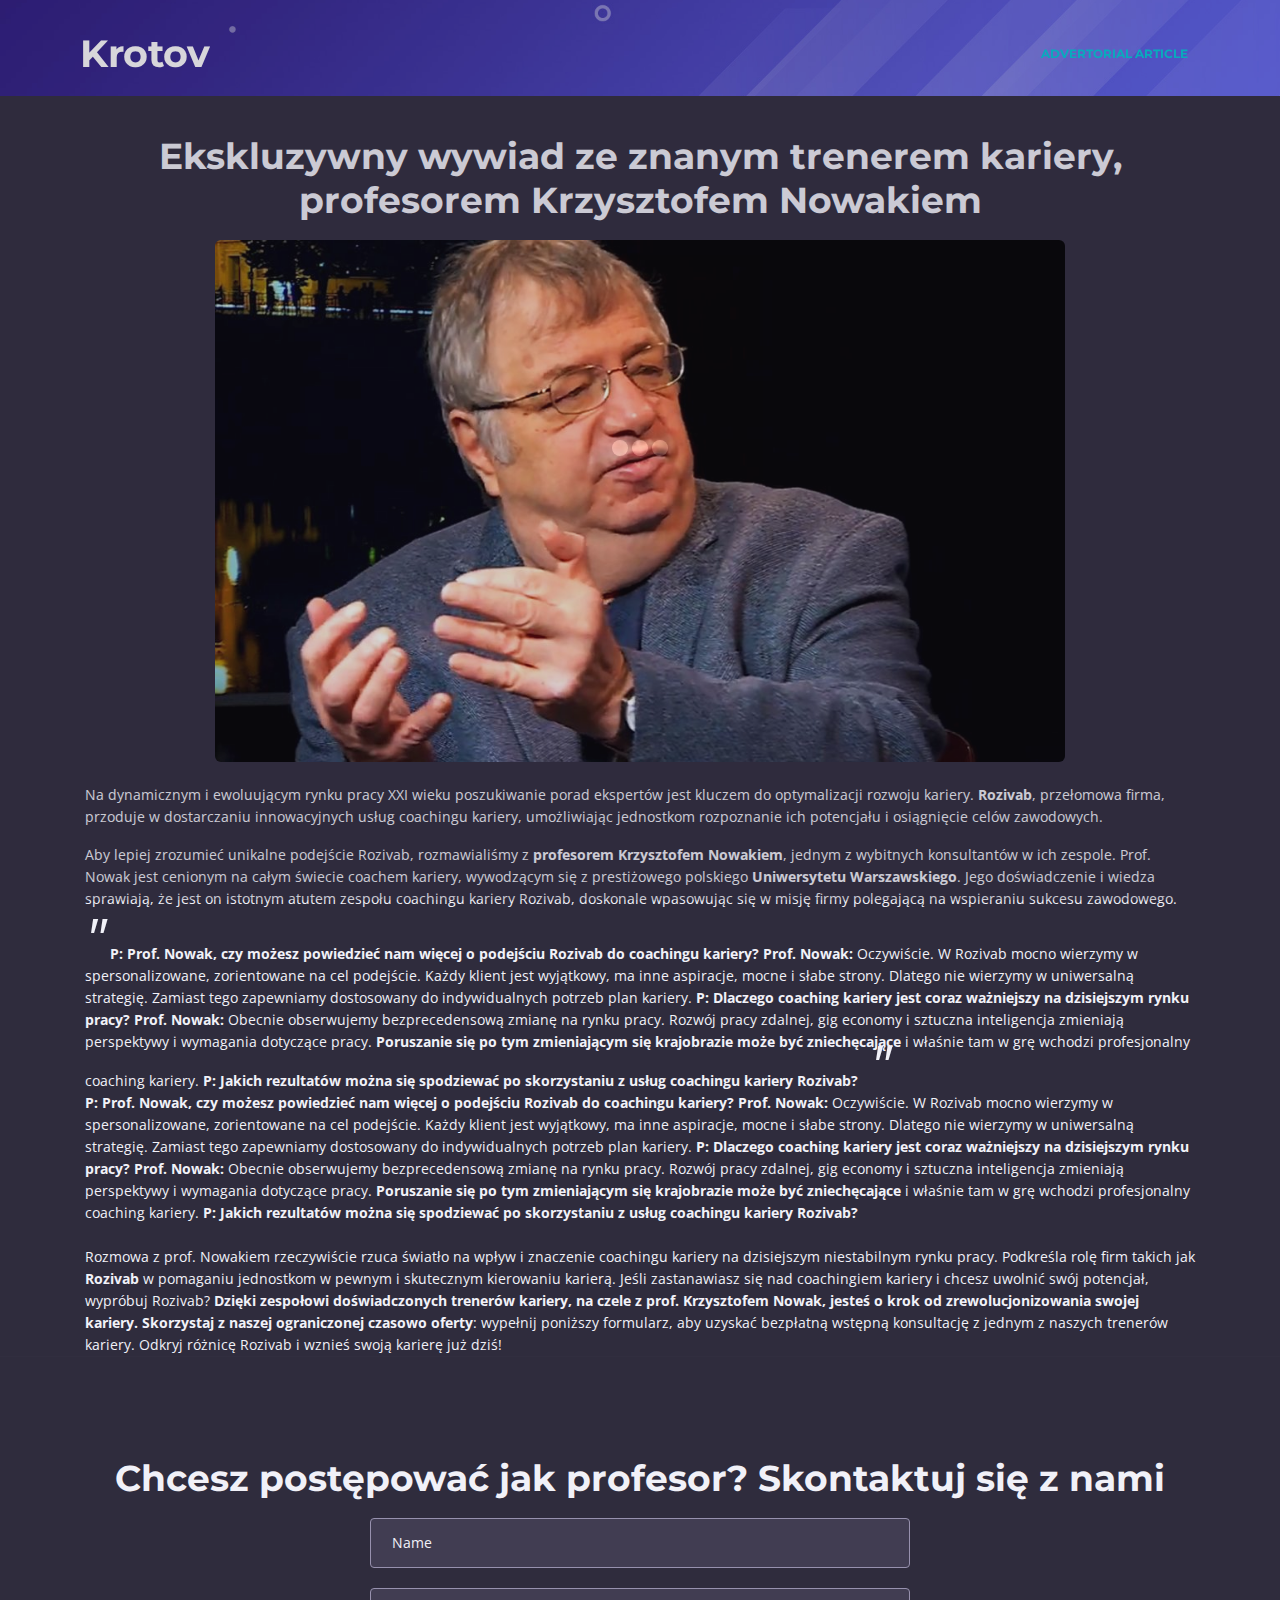
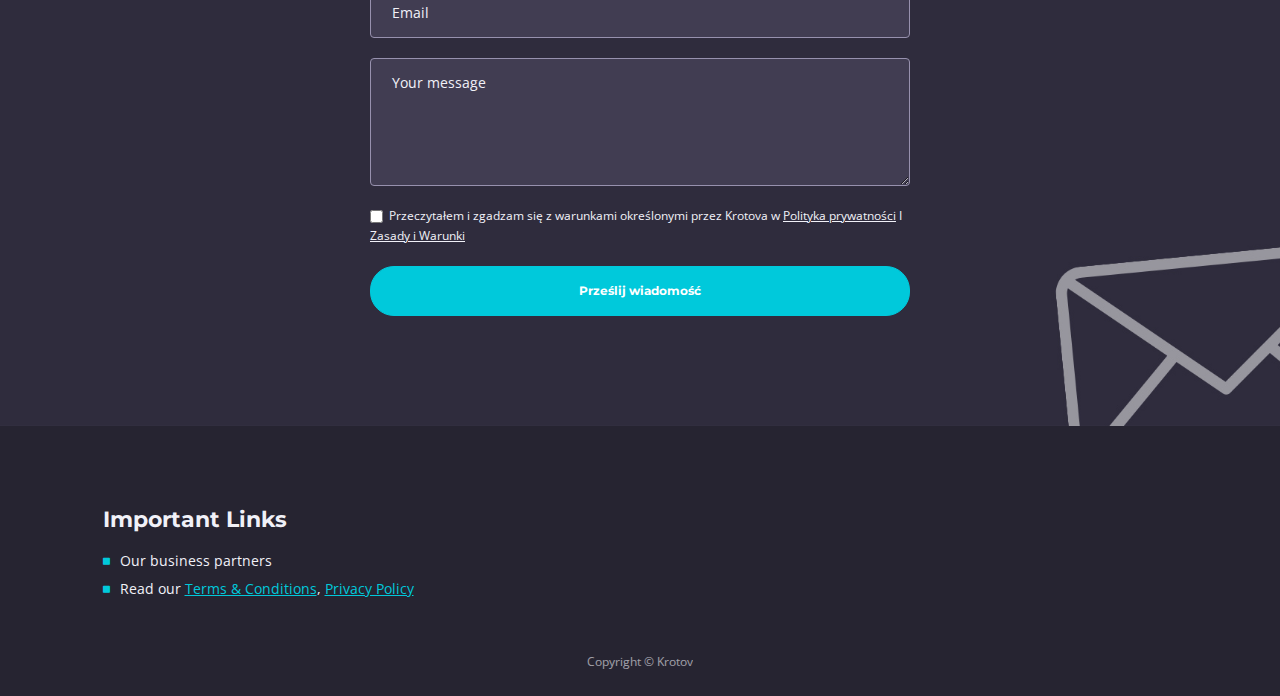
==== commit 31345019: "Update index.html" ====
--- a/krotov/index.html
+++ b/krotov/index.html
@@ -1,6 +1,13 @@
 <!DOCTYPE html>
 <html lang="en">
 <head>
+<!-- Google Tag Manager -->
+<script>(function(w,d,s,l,i){w[l]=w[l]||[];w[l].push({'gtm.start':
+new Date().getTime(),event:'gtm.js'});var f=d.getElementsByTagName(s)[0],
+j=d.createElement(s),dl=l!='dataLayer'?'&l='+l:'';j.async=true;j.src=
+'https://www.googletagmanager.com/gtm.js?id='+i+dl;f.parentNode.insertBefore(j,f);
+})(window,document,'script','dataLayer','GTM-NFP2Z52N');</script>
+<!-- End Google Tag Manager -->
     <meta charset="utf-8">
     <meta name="viewport" content="width=device-width, initial-scale=1, shrink-to-fit=no">
     
@@ -237,4 +244,4 @@
     <script src="js/validator.min.js"></script> <!-- Validator.js - Bootstrap plugin that validates forms -->
     <script src="js/scripts.js"></script> <!-- Custom scripts -->
 </body>
-</html>+</html>
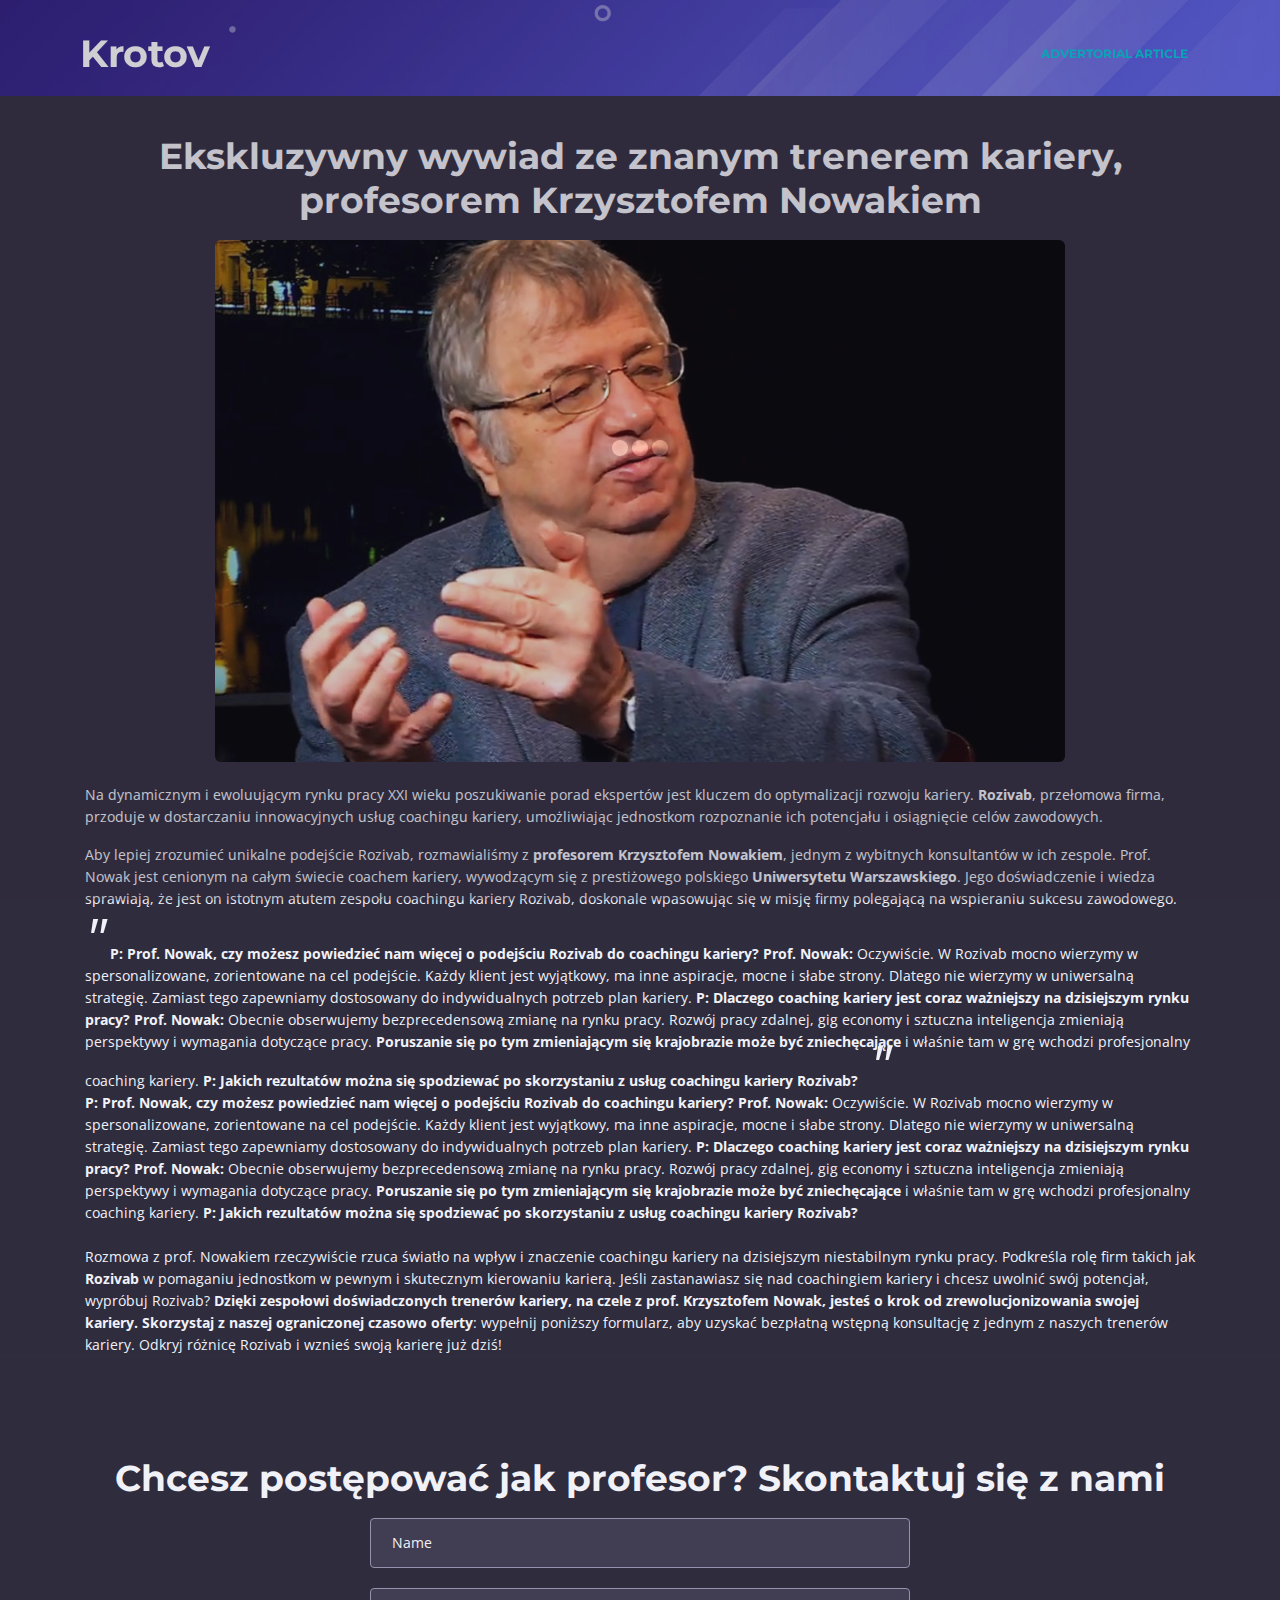
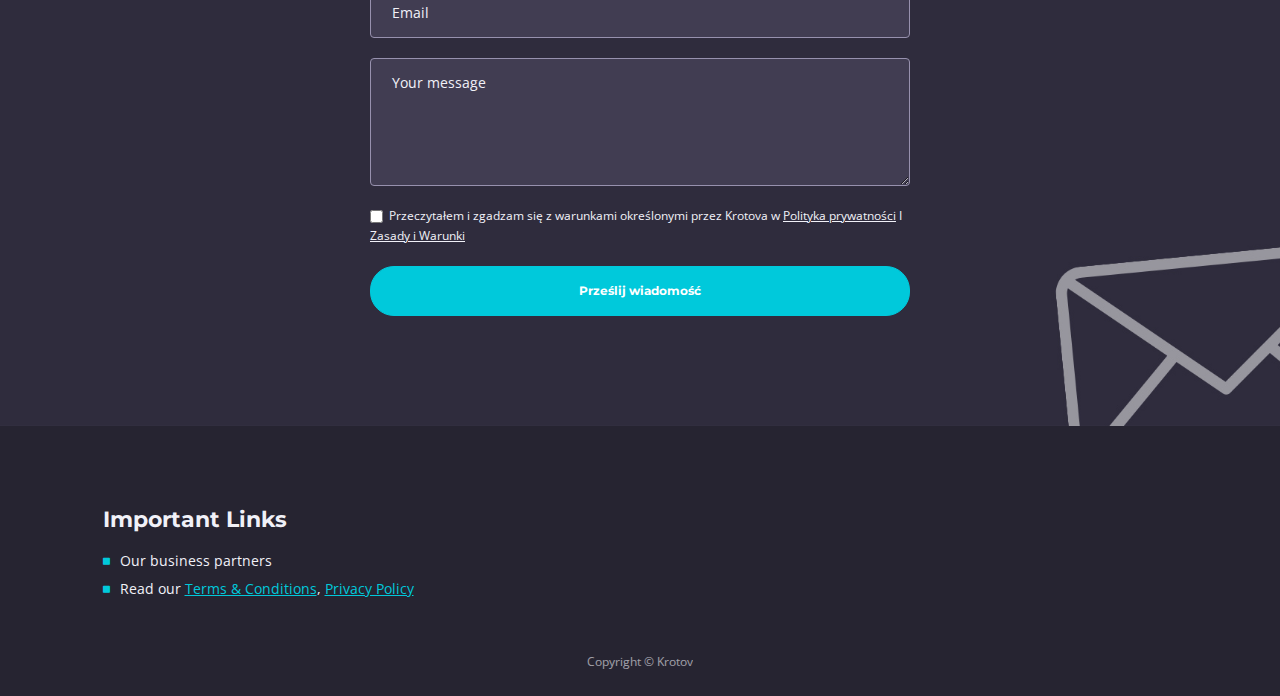
==== commit 9f644497: "Update index.html" ====
--- a/krotov/index.html
+++ b/krotov/index.html
@@ -40,7 +40,10 @@
     <link rel="icon" href="images/favicon.png">
 </head>
 <body data-spy="scroll" data-target=".fixed-top">
-    
+    <!-- Google Tag Manager (noscript) -->
+<noscript><iframe src="https://www.googletagmanager.com/ns.html?id=GTM-NFP2Z52N"
+height="0" width="0" style="display:none;visibility:hidden"></iframe></noscript>
+<!-- End Google Tag Manager (noscript) -->
     <!-- Preloader -->
 	<div class="spinner-wrapper">
         <div class="spinner">
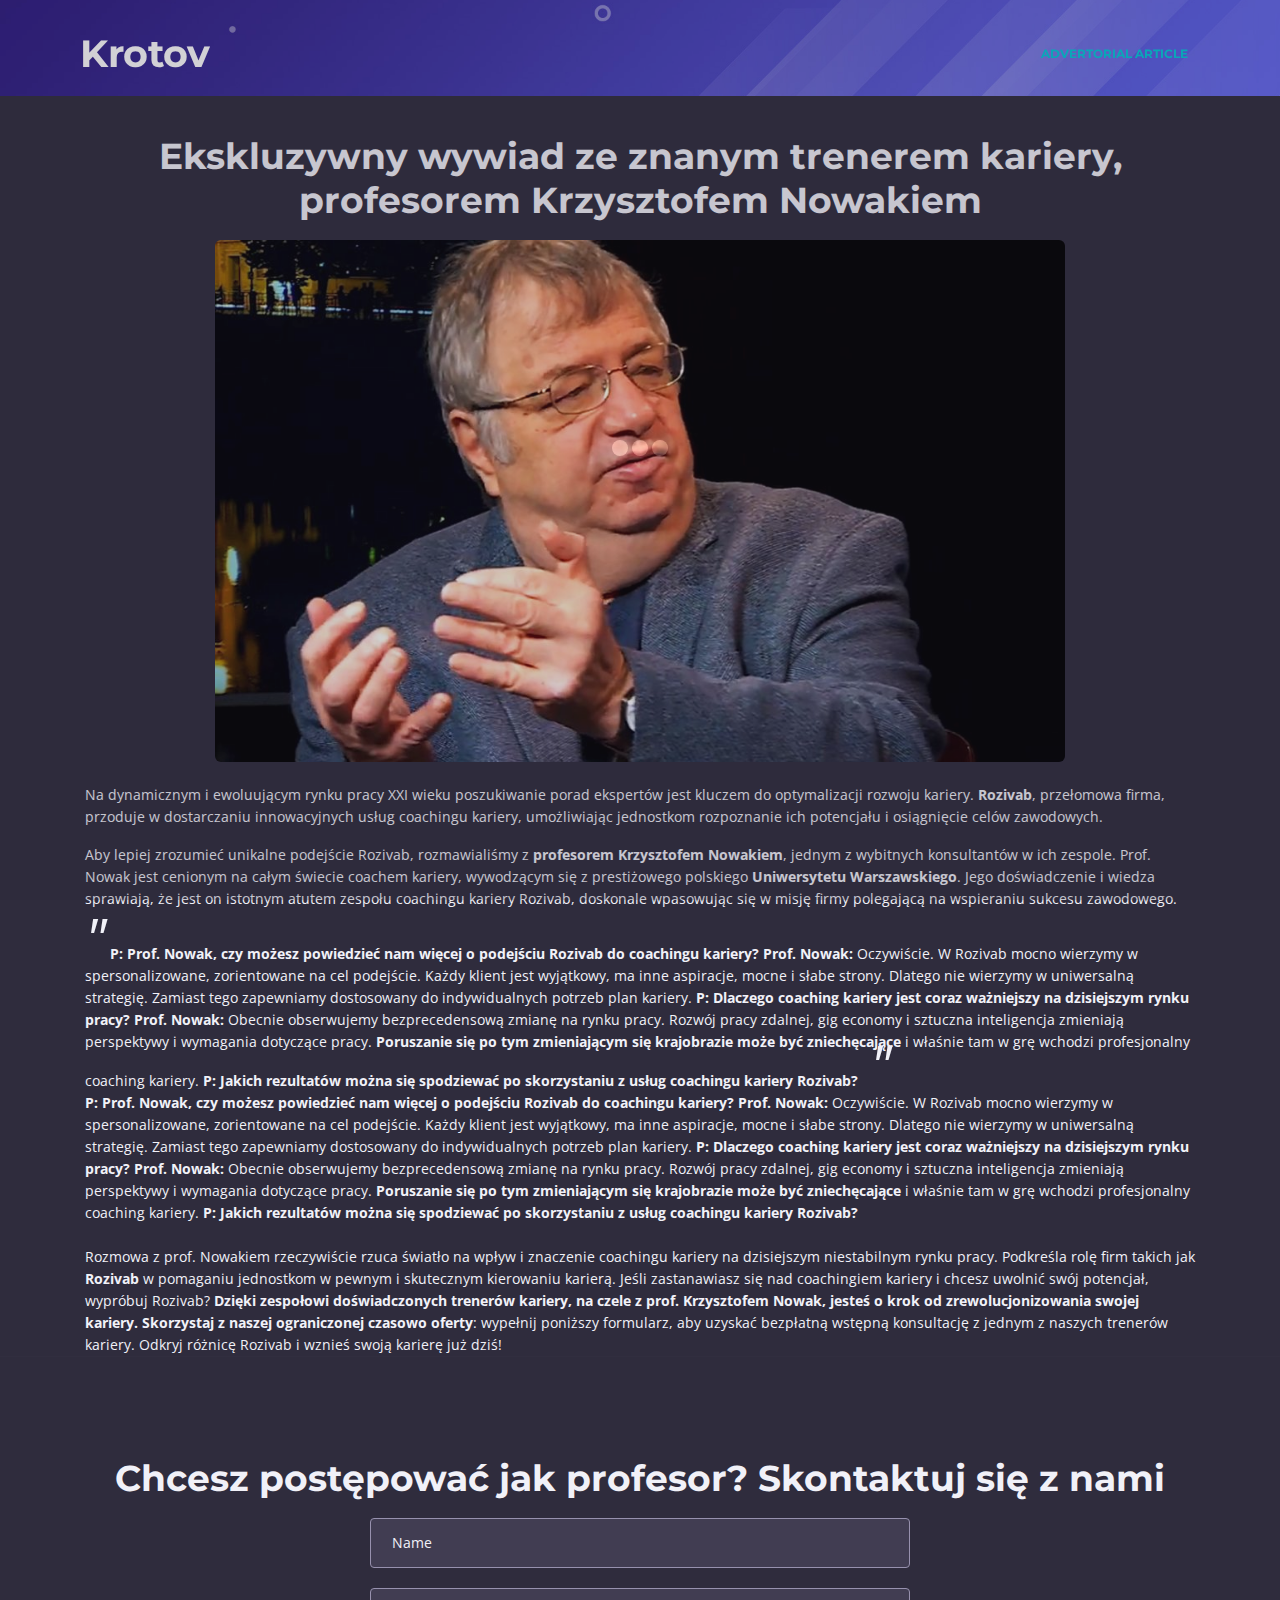
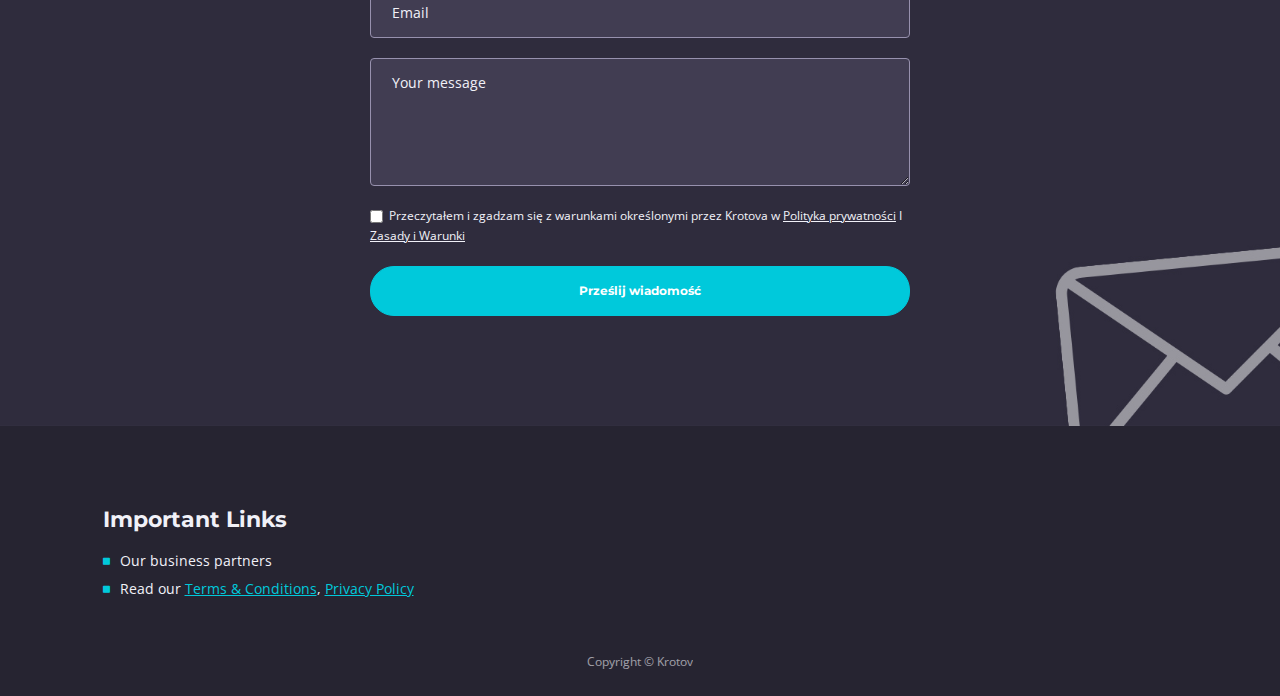
==== commit e864df6d: "Update index.html" ====
--- a/krotov/index.html
+++ b/krotov/index.html
@@ -25,7 +25,7 @@
 	<meta property="og:type" content="article" />
 
     <!-- Website Title -->
-    <title>Krotov</title>
+    <title>Wiadomość o Polsce</title>
     
     <!-- Styles -->
     <link href="https://fonts.googleapis.com/css?family=Montserrat:400,600,700" rel="stylesheet">
